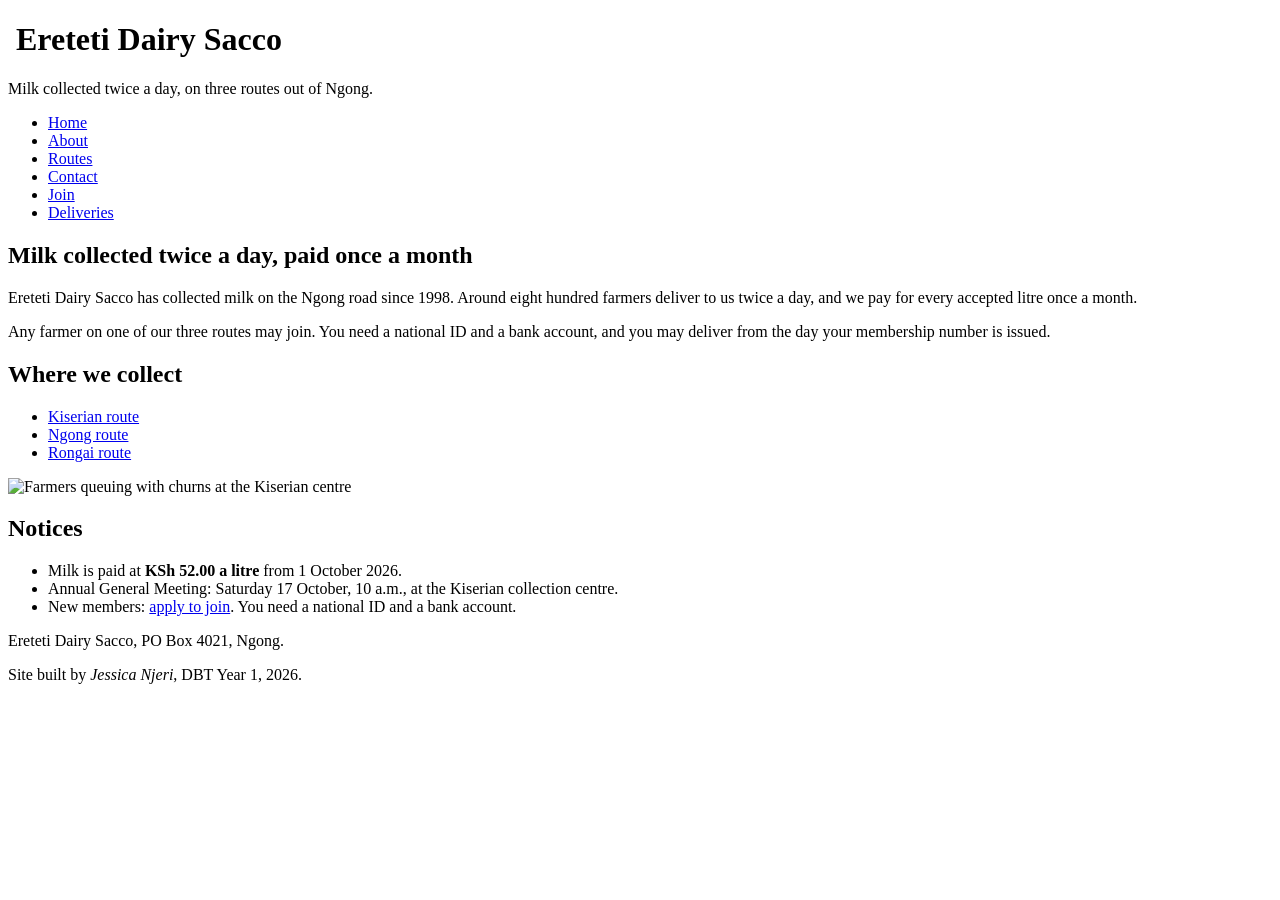
==== index.html @ aa240c72 "first page" ====
<!DOCTYPE html>
<html lang="en">
<head>
  <meta charset="utf-8">
  <title>Ereteti Dairy Sacco</title>
  <link rel="stylesheet" href="css/style.css">
  <!-- placeholder: swap for img/favicon.png -->
  <link rel="icon" type="image/png"
        href="https://placehold.co/32x32/1F6F3E/F7F3E8/png?text=E">
</head>
<body>

  <header>
    <h1>
      <!-- placeholder: swap for img/logo.png -->
      <img src="https://placehold.co/120x120/1F6F3E/F7F3E8/png?text=EDS"
           alt="" class="logo">
      Ereteti Dairy Sacco
    </h1>
    <p>Milk collected twice a day, on three routes
       out of Ngong.</p>
  </header>

  <nav>
    <ul>
      <li><a href="index.html">Home</a></li>
      <li><a href="about.html">About</a></li>
      <li><a href="routes.html">Routes</a></li>
      <li><a href="contact.html">Contact</a></li>
      <li><a href="register.html">Join</a></li>
      <li><a href="deliveries.html">Deliveries</a>
      </li>
    </ul>
  </nav>

  <main>
    <section>
      <h2>Milk collected twice a day,
          paid once a month</h2>
      <p>Ereteti Dairy Sacco has collected milk on
      the Ngong road since 1998. Around eight hundred
      farmers deliver to us twice a day, and we pay
      for every accepted litre once a month.</p>
      <p>Any farmer on one of our three routes may
      join. You need a national ID and a bank account,
      and you may deliver from the day your
      membership number is issued.</p>
    </section>

    <section>
      <h2>Where we collect</h2>
      <ul class="route-cards">
        <li><a href="routes.html">Kiserian route</a>
        </li>
        <li><a href="routes.html">Ngong route</a></li>
        <li><a href="routes.html">Rongai route</a></li>
      </ul>
      <img src="img/collection-centre.jpg"
           alt="Farmers queuing with churns at
                the Kiserian centre">
    </section>
  </main>

  <aside>
    <h2>Notices</h2>
    <ul>
      <li>Milk is paid at
          <strong>KSh 52.00 a litre</strong>
          from 1 October 2026.</li>
      <li>Annual General Meeting: Saturday
          17 October, 10 a.m., at the
          Kiserian collection centre.</li>
      <li>New members:
          <a href="register.html">apply to join</a>.
          You need a national ID and a
          bank account.</li>
    </ul>
  </aside>

  <footer>
    <p>Ereteti Dairy Sacco, PO Box 4021, Ngong.</p>
    <p>Site built by <em>Jessica Njeri</em>,
       DBT Year 1, 2026.</p>
  </footer>

</body>
</html>
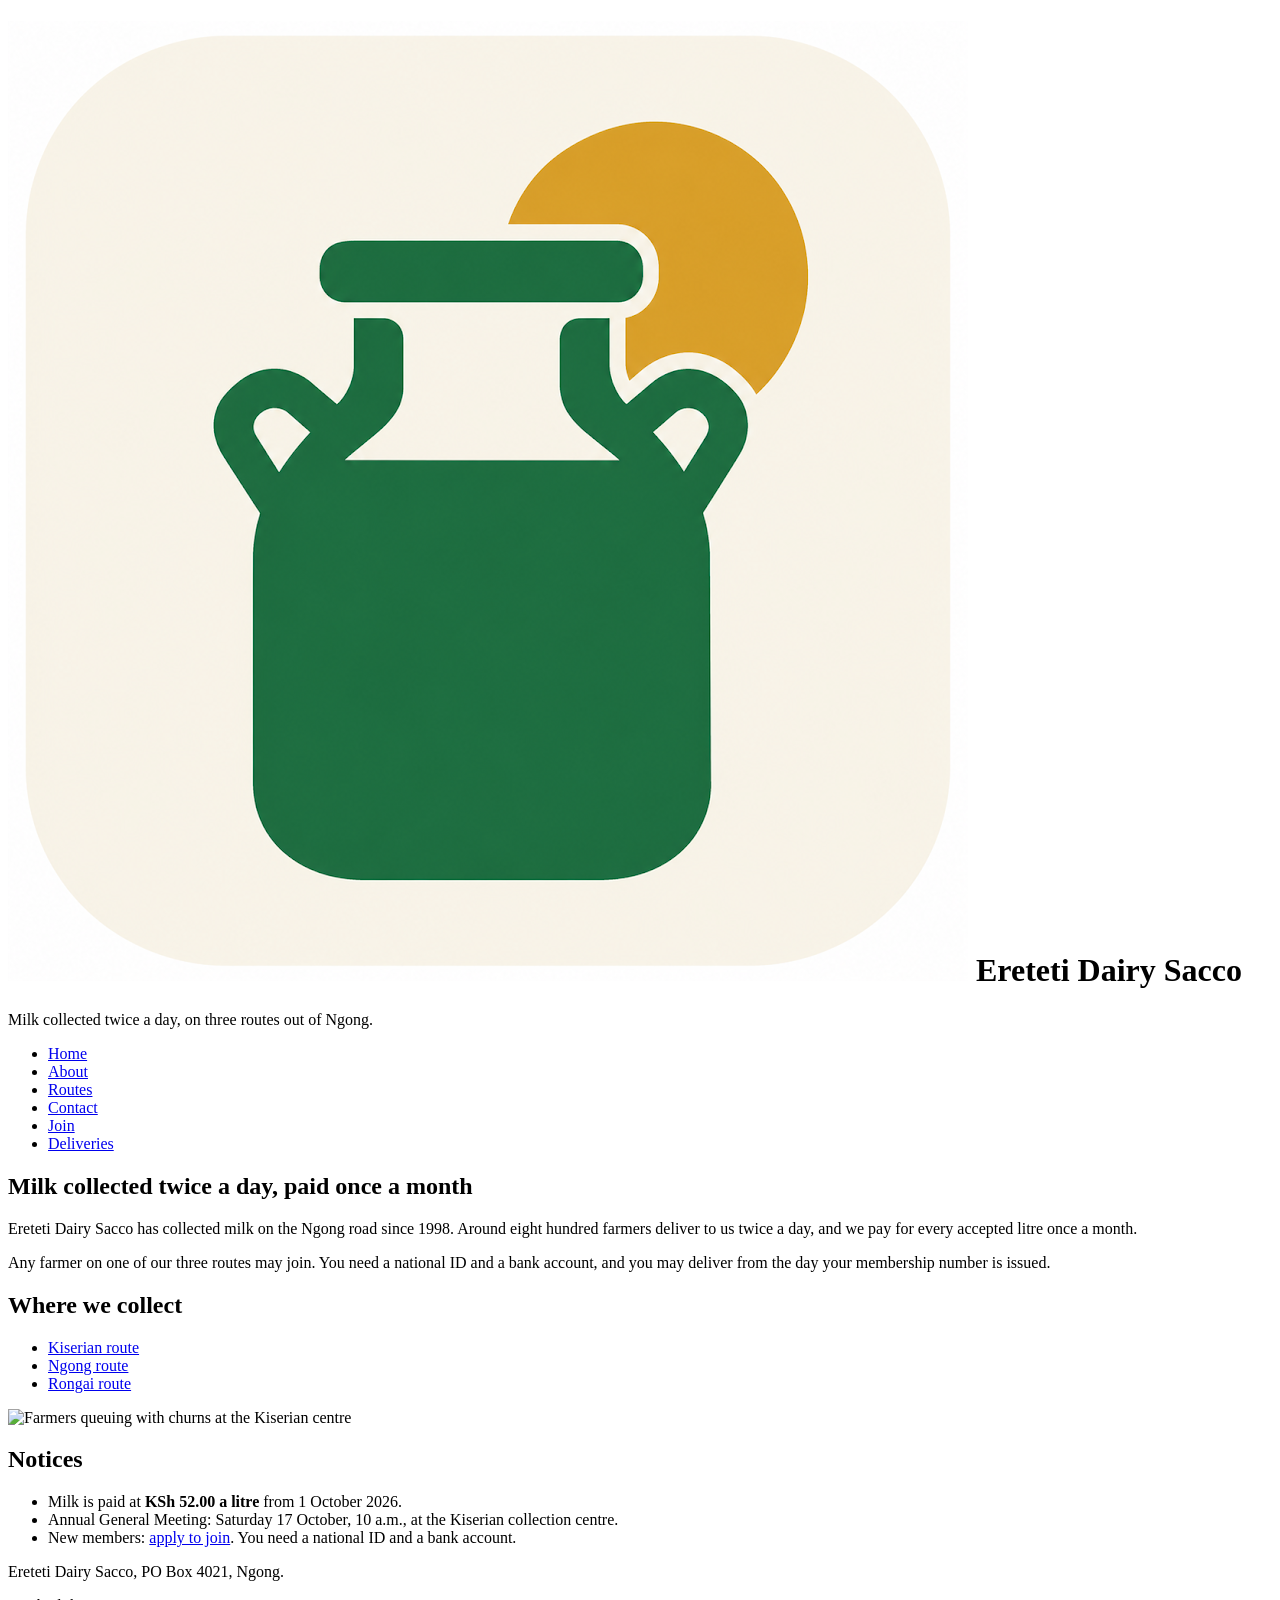
==== commit 1dfdeed8: "Week 8 - the 22 pages" ====
--- a/index.html
+++ b/index.html
@@ -3,17 +3,23 @@
 <head>
   <meta charset="utf-8">
   <title>Ereteti Dairy Sacco</title>
+ <meta name="viewport"
+ content="width=device-width, initial-scale=1.0">
+
+  <link rel="preconnect" href="https://fonts.googleapis.com">
+<link rel="preconnect" href="https://fonts.gstatic.com" crossorigin>
+<link href="https://fonts.googleapis.com/css2?family=Source+Sans+3:ital,wght@0,200..900;1,200..900&family=Source+Serif+4:ital,opsz,wght@0,8..60,200..900;1,8..60,200..900&display=swap" rel="stylesheet">
   <link rel="stylesheet" href="css/style.css">
   <!-- placeholder: swap for img/favicon.png -->
   <link rel="icon" type="image/png"
-        href="https://placehold.co/32x32/1F6F3E/F7F3E8/png?text=E">
+        href="img/favicon-edairy.png">
 </head>
 <body>
 
   <header>
     <h1>
       <!-- placeholder: swap for img/logo.png -->
-      <img src="https://placehold.co/120x120/1F6F3E/F7F3E8/png?text=EDS"
+      <img src="img/logo-edairy.png"
            alt="" class="logo">
       Ereteti Dairy Sacco
     </h1>
@@ -60,7 +66,6 @@
                 the Kiserian centre">
     </section>
   </main>
-
   <aside>
     <h2>Notices</h2>
     <ul>
@@ -79,7 +84,7 @@
 
   <footer>
     <p>Ereteti Dairy Sacco, PO Box 4021, Ngong.</p>
-    <p>Site built by <em>Jessica Njeri</em>,
+    <p>Site built by <em>Ngoya Hope</em>,
        DBT Year 1, 2026.</p>
   </footer>
 
